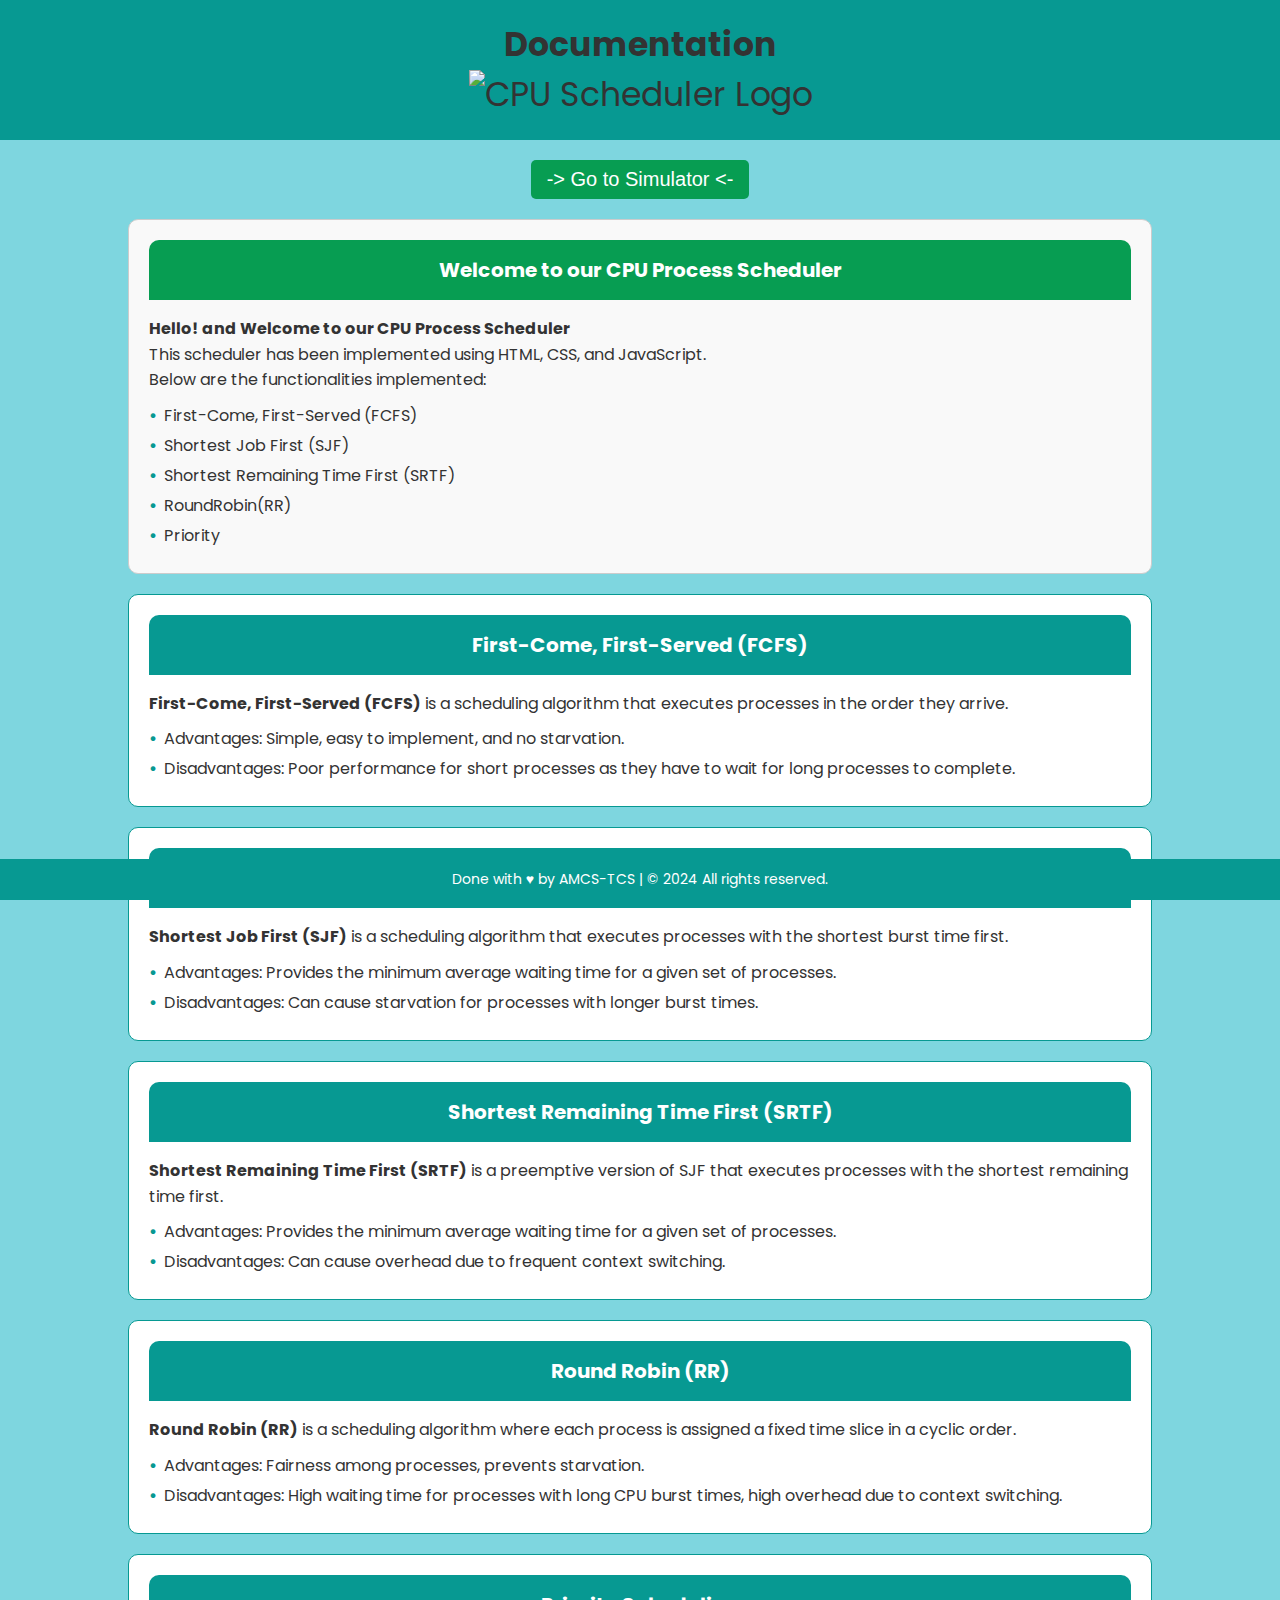
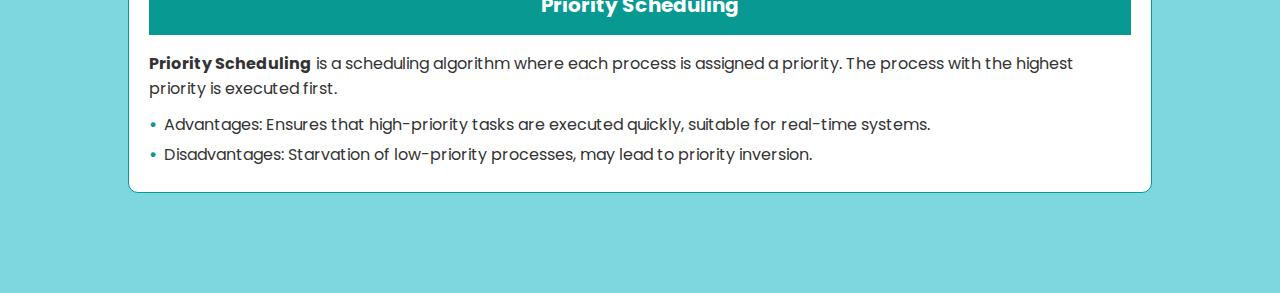
==== about.html @ 3e438897 "Create about.html" ====
<!DOCTYPE html>
<html>
<head>
    <title>CPU Process Scheduler Documentation</title>
    <link rel="stylesheet" type="text/css" href="styles.css">
    <link rel="stylesheet" href="https://fonts.googleapis.com/css?family=Poppins&display=swap">
    <style>
        body 
        {
            font-family: 'Poppins', sans-serif;
            margin: 0;
            padding: 0;
            background-color: #7ed6df; /* Peacock blue */
            color: #333; /* Text color */
            display: flex;
            flex-direction: column;
            align-items: center;
        }

        .header 
        {
            background-color: #079992; /* Peacock green */
            color: rgb(greenyellow);
            padding: 20px 0;
            text-align: center;
            margin-top: 0;
            font-size: 33px;
            width: 100%;
            box-sizing: border-box;
        }

        .content 
        {
            width: 80%;
            margin-top: 20px;
            display: flex;
            flex-direction: column;
            align-items: center;
        }

        .section 
        {
            width: 100%;
            margin-top: 20px;
            background-color: #ffffff;
            border: 1px solid #079992; /* Peacock green */
            border-radius: 10px;
            padding: 20px;
            box-sizing: border-box;
        }
        .intro
        {
            flex: 1;
            width: 100%;
            margin-top: 20px;
            background-color: #f9f9f9; /* Light gray background */
            border: 1px solid #ccc; /* Light gray border */
            border-radius: 10px;
            padding: 20px;
            box-sizing: border-box;
        }

        .intro h2
        {
            background-color: rgb(7, 157, 82);
        }

        h2 
        {
            background-color: #079992; /* Peacock green */
            color: white;
            padding: 15px;
            margin: 0;
            font-size: 20px;
            text-align: center;
            border-top-left-radius: 10px;
            border-top-right-radius: 10px;
        }

        p 
        {
            font-size: 16px;
            line-height: 1.6;
            margin-bottom: 10px;
        }

        ul 
        {
            list-style-type: none; /* Remove bullet points */
            padding: 0;
            margin: 0;
        }

        li 
        {
            margin-bottom: 5px;
            padding-left: 15px; /* Indent list items */
            position: relative; /* Position for the before pseudo-element */
        }

        li::before 
        {
            content: "\2022"; /* Bullet character */
            color: #079992; /* Peacock green */
            font-weight: bold; /* Bold bullet */
            position: absolute;
            left: 0;
        }

        table 
        {
            width: 100%;
            border-collapse: collapse;
            margin-top: 20px;
        }

        th, td 
        {
            padding: 15px;
            text-align: left;
            border-bottom: 1px solid #079992; /* Peacock green */
            font-size: 16px;
            line-height: 1.6;
        }

        th 
        {
            background-color: #079992; /* Peacock green */
            color: white;
            font-weight: bold;
            border-top-left-radius: 10px;
            border-top-right-radius: 10px;
        }

        tr:nth-child(even) 
        {
            background-color: #f2f2f2;
        }

        footer 
        {
            background-color: #079992; /* Peacock green */
            color: white;
            padding: 10px 0;
            width: 100%;
            text-align: center;
            position: fixed;
            bottom: 0;
            font-size: 14px;
        }
    </style>
</head>
<body>
    <div class="header">
        <b> Documentation</b><br>
        <img src="intro.jpg" alt="CPU Scheduler Logo">
        <br></div>

    <div class="content">
        <a href="new.html" style="text-decoration: none;">
            <button style="font-size:20px ; padding: 8px 16px;  background-color: rgb(7, 157, 82); color: #fff; border: none; border-radius: 5px; cursor: pointer;">
               ->  Go to Simulator <-
            </button>
        </a>
        <div class="intro">
            <h2>Welcome to our CPU Process Scheduler</h2>
            <p><b>Hello! and Welcome to our CPU Process Scheduler </b><br> This scheduler has been implemented using HTML, CSS, and JavaScript. <br>Below are the functionalities implemented:</p>
            <ul>
                <li>First-Come, First-Served (FCFS)</li>
                <li>Shortest Job First (SJF)</li>
                <li>Shortest Remaining Time First (SRTF)</li>
                <li>RoundRobin(RR)</li>
                <li>Priority</li>
            </ul>
            <!-- <p>We have also utilized Google Fonts for styling.</p> -->
        </div>

        <div class="section">
            <h2>First-Come, First-Served (FCFS)</h2>
            <p><b>First-Come, First-Served (FCFS)</b> is a scheduling algorithm that executes processes in the order they arrive.</p>
            <ul>
                <li>Advantages: Simple, easy to implement, and no starvation.</li>
                <li>Disadvantages: Poor performance for short processes as they have to wait for long processes to complete.</li>
            </ul>
        </div>
        <div class="section">
            <h2>Shortest Job First (SJF)</h2>
            <p><b>Shortest Job First (SJF)</b> is a scheduling algorithm that executes processes with the shortest burst time first.</p>
            <ul>
                <li>Advantages: Provides the minimum average waiting time for a given set of processes.</li>
                <li>Disadvantages: Can cause starvation for processes with longer burst times.</li>
            </ul>
        </div>
        <div class="section">
            <h2>Shortest Remaining Time First (SRTF)</h2>
            <p><b>Shortest Remaining Time First (SRTF)</b> is a preemptive version of SJF that executes processes with the shortest remaining time first.</p>
            <ul>
                <li>Advantages: Provides the minimum average waiting time for a given set of processes.</li>
                <li>Disadvantages: Can cause overhead due to frequent context switching.</li>
            </ul>
        </div>

        <div class="section">
                    
            <h2>Round Robin (RR)</h2>
            <p><b>Round Robin (RR)</b> is a scheduling algorithm where each process is assigned a fixed time slice in a cyclic order.</p>
            <ul>
                <li>Advantages: Fairness among processes, prevents starvation.</li>
                <li>Disadvantages: High waiting time for processes with long CPU burst times, high overhead due to context switching.</li>
            </ul>
        </div>
        <div class="section">
            <h2>Priority Scheduling</h2>
            <p><b>Priority Scheduling</b> is a scheduling algorithm where each process is assigned a priority. The process with the highest priority is executed first.</p>
            <ul>
                <li>Advantages: Ensures that high-priority tasks are executed quickly, suitable for real-time systems.</li>
                <li>Disadvantages: Starvation of low-priority processes, may lead to priority inversion.</li>
            </ul>        
           
        </div>     <br>
    </div>
    <br><br><br>
    <footer>Done with &hearts; by AMCS-TCS | &copy; 2024 All rights reserved.</footer>
</body>
</html>
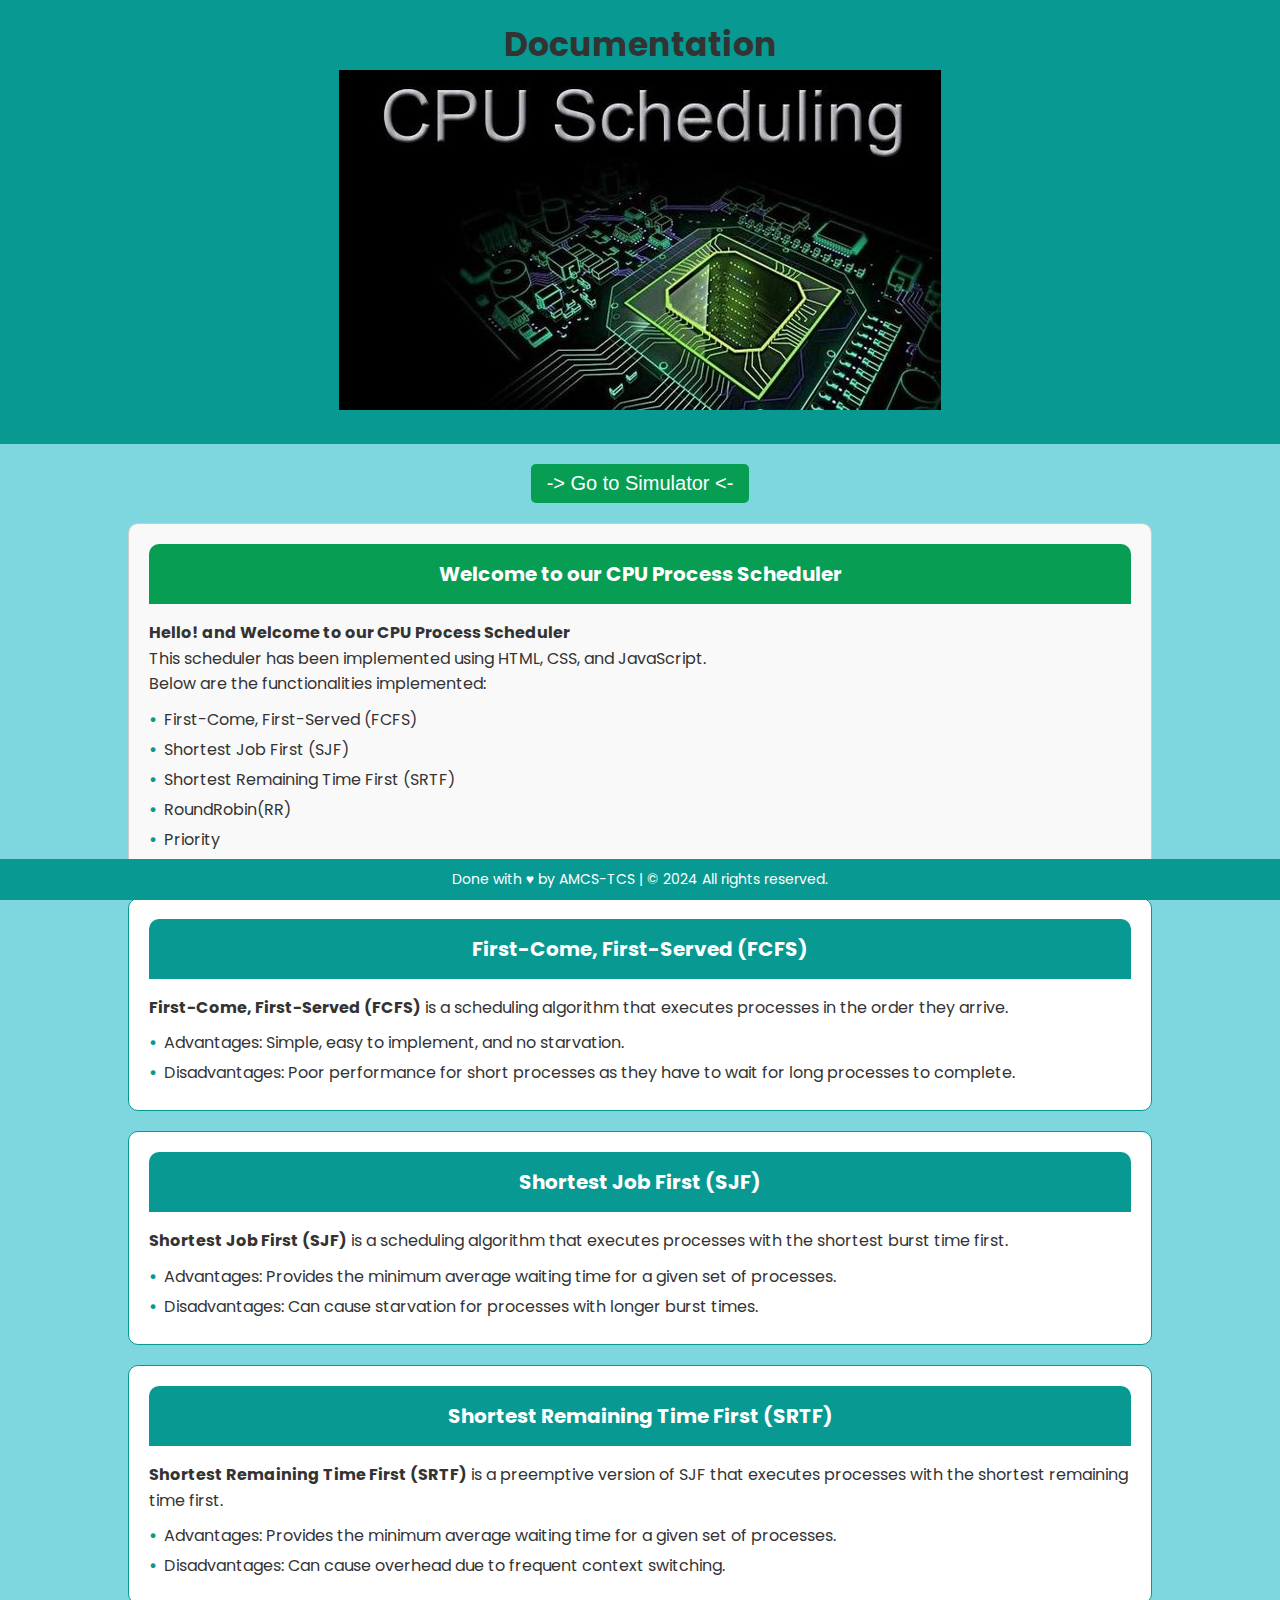
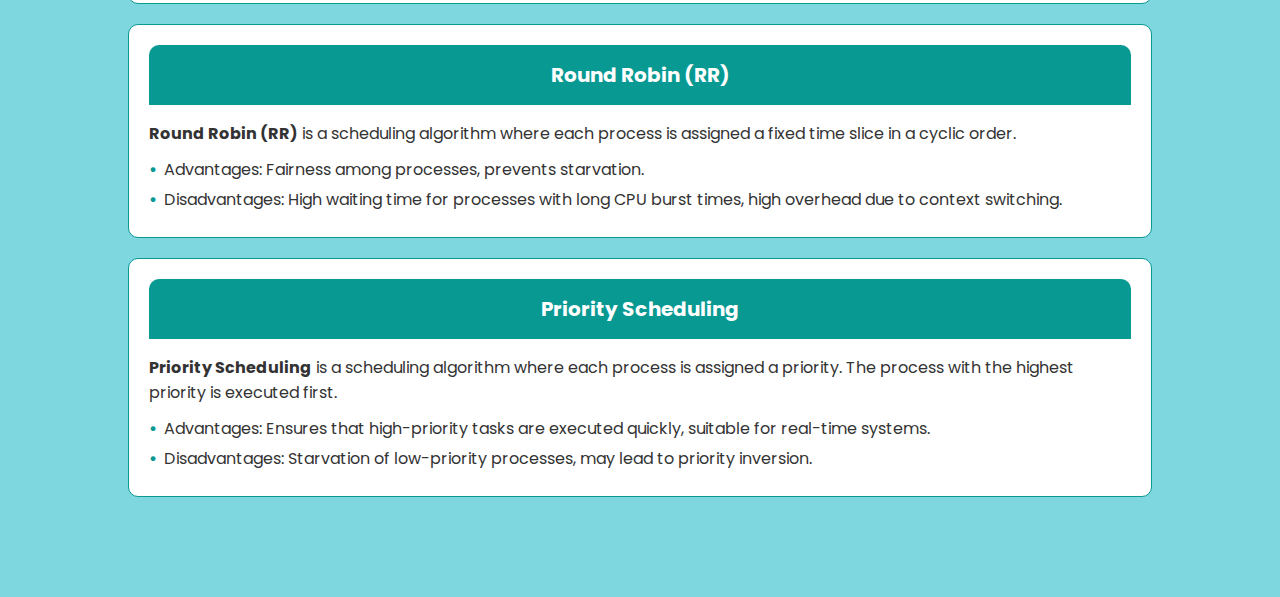
==== commit 6ae605a0: "Update about.html" ====
--- a/about.html
+++ b/about.html
@@ -157,7 +157,7 @@
         <br></div>
 
     <div class="content">
-        <a href="new.html" style="text-decoration: none;">
+        <a href="index.html" style="text-decoration: none;">
             <button style="font-size:20px ; padding: 8px 16px;  background-color: rgb(7, 157, 82); color: #fff; border: none; border-radius: 5px; cursor: pointer;">
                ->  Go to Simulator <-
             </button>
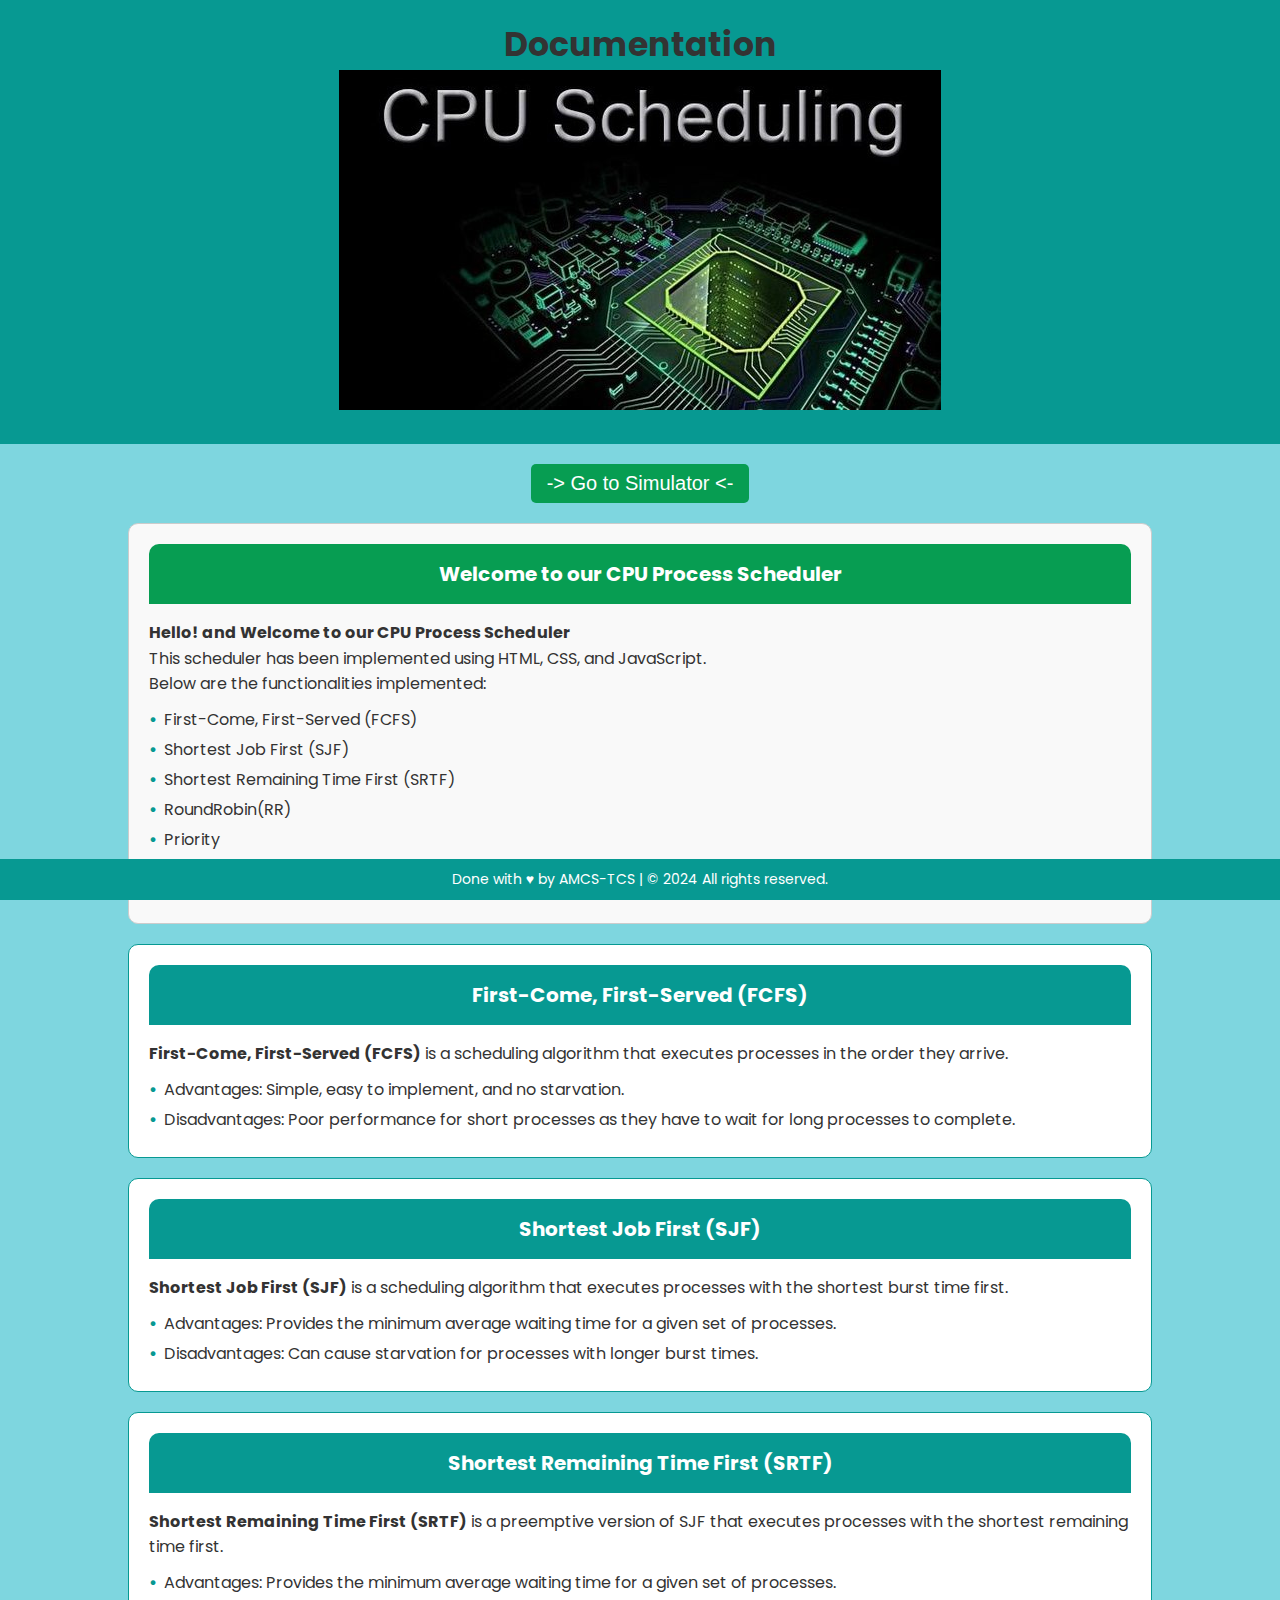
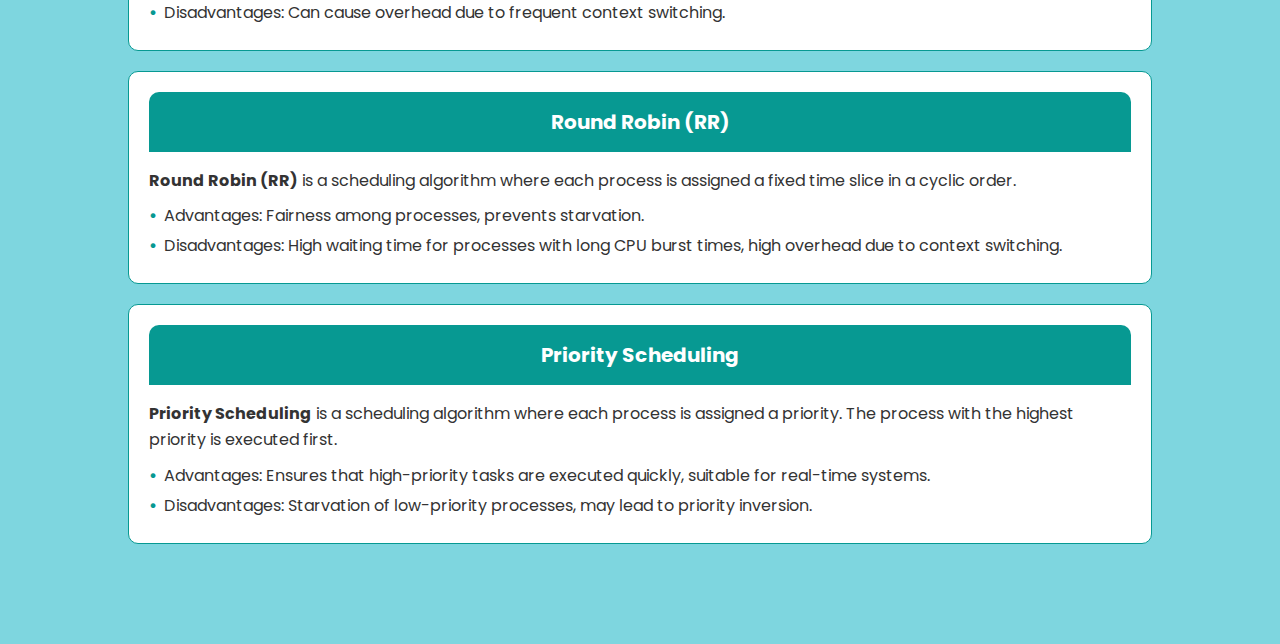
==== commit e9527c5f: "Update about.html" ====
--- a/about.html
+++ b/about.html
@@ -157,7 +157,7 @@
         <br></div>
 
     <div class="content">
-        <a href="index.html" style="text-decoration: none;">
+        <a href="new.html" style="text-decoration: none;">
             <button style="font-size:20px ; padding: 8px 16px;  background-color: rgb(7, 157, 82); color: #fff; border: none; border-radius: 5px; cursor: pointer;">
                ->  Go to Simulator <-
             </button>
@@ -172,7 +172,8 @@
                 <li>RoundRobin(RR)</li>
                 <li>Priority</li>
             </ul>
-            <!-- <p>We have also utilized Google Fonts for styling.</p> -->
+            <p>This further prints Gantt Chart for each algorithm by default</p>
+           
         </div>
 
         <div class="section">
@@ -217,9 +218,12 @@
                 <li>Disadvantages: Starvation of low-priority processes, may lead to priority inversion.</li>
             </ul>        
            
-        </div>     <br>
+        </div>     
+        <br>
     </div>
-    <br><br><br>
+    <br>
+    <br>
+    <br>
     <footer>Done with &hearts; by AMCS-TCS | &copy; 2024 All rights reserved.</footer>
 </body>
 </html>
